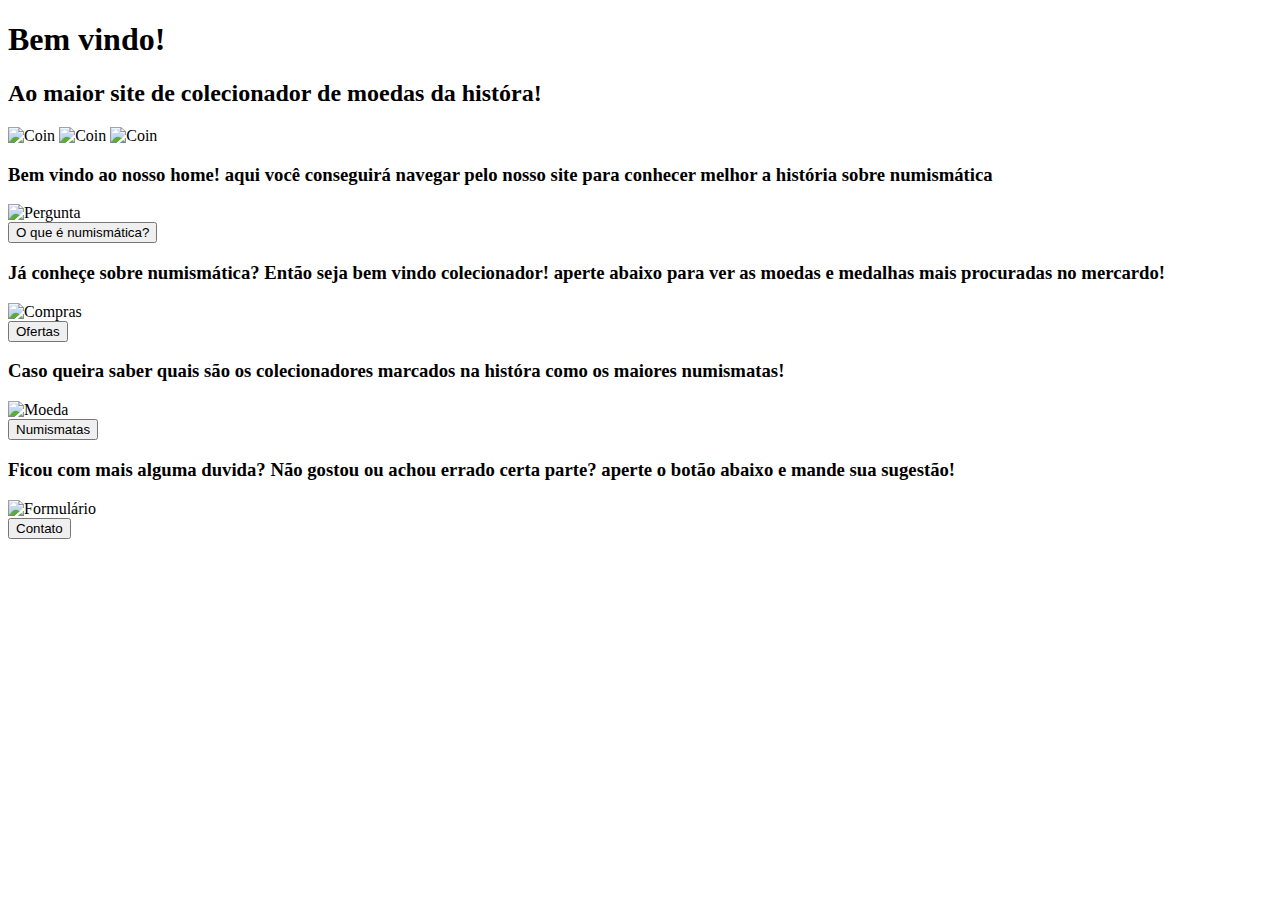
==== Index.html @ be8fb97a "Add files via upload" ====
<!DOCTYPE html>
<html lang="pt-br">
<head>
    <meta charset="UTF-8">
    <meta http-equiv="X-UA-Compatible" content="IE=edge">
    <meta name="viewport" content="width=device-width, initial-scale=1.0">
    <link rel="icon" type="image/x-icon" href="IMG/coin.gif">
    <link rel="stylesheet" href="CSS/style.css">
    <title> Home </title>
</head>
<header> <h1> Bem vindo!</h1>
    <h2> Ao maior site de colecionador de moedas da históra! </h2>
</header>
<img src="IMG/coin.gif" alt="Coin" id="coin1">
<img src="IMG/coin.gif" alt="Coin" id="coin2">
<img src="IMG/coin.gif" alt="Coin" id="coin3">
<body>
    <section class="home"> 
        <h3> Bem vindo ao nosso home! aqui você conseguirá navegar pelo nosso site para conhecer melhor a história sobre numismática </h3>
        <img src="IMG/question.png" alt="Pergunta" id="pergunta">
        <br>
        <a href="lore.html">
            <button> O que é numismática? </button>
            </a>
            <br>
            <h3> Já conheçe sobre numismática? Então seja bem vindo colecionador! aperte abaixo para ver as moedas e medalhas mais procuradas no mercardo!</h3>        
            <img src="IMG/carrinho.png" alt="Compras" id="carrinho">
            <br>
            <a href="mercado.html">
                <button> Ofertas </button>
                </a>
                <br>
                <h3> Caso queira saber quais são os colecionadores marcados na históra como os maiores numismatas! </h3>
                <img src="IMG/moeda.png" alt="Moeda" id="moeda">
            <br>
                <a href="colecionadores.html">
                <button> Numismatas </button>
                </a>
                <br>
                <h3> Ficou com mais alguma duvida? Não gostou ou achou errado certa parte? aperte o botão abaixo e mande sua sugestão! </h3>
                <img src="IMG/form.png" alt="Formulário" id="form">
                <br>
                <a href="contato.html">
                <button> Contato </button>
        </section>
</body>
</html>
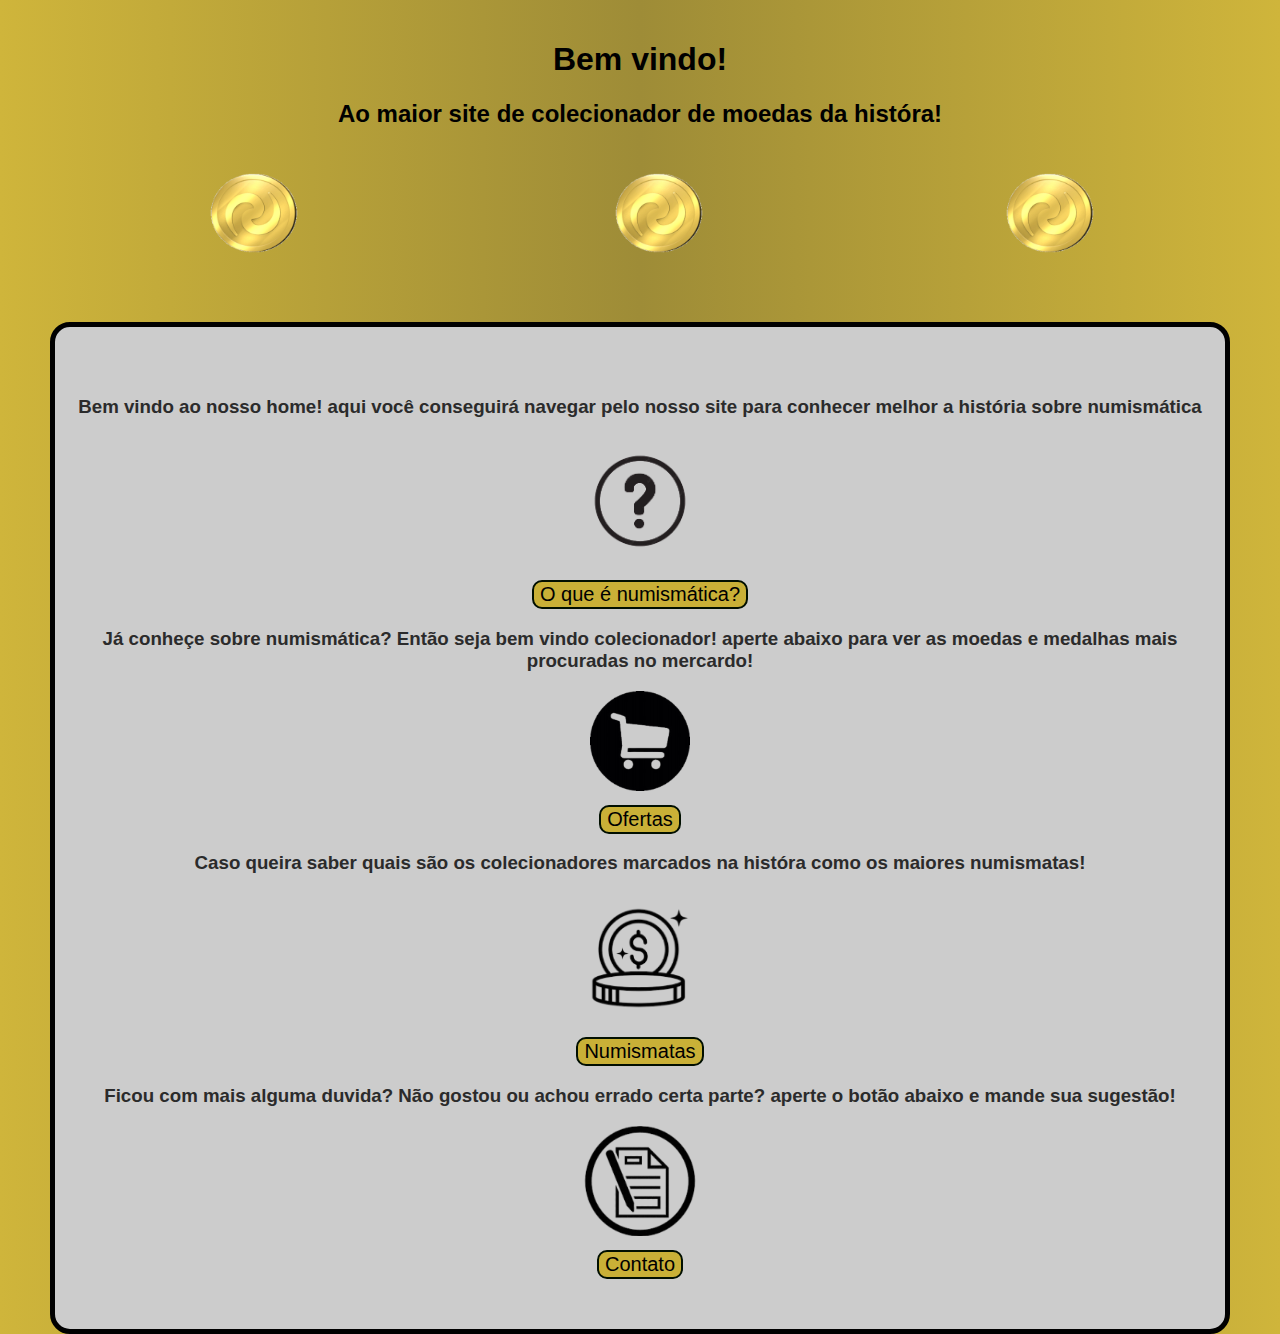
==== commit 9599f8dc: "Update Index.html" ====
--- a/Index.html
+++ b/Index.html
@@ -33,7 +33,7 @@
                 <h3> Caso queira saber quais são os colecionadores marcados na históra como os maiores numismatas! </h3>
                 <img src="IMG/moeda.png" alt="Moeda" id="moeda">
             <br>
-                <a href="colecionadores.html">
+                <a href="colecionador.html">
                 <button> Numismatas </button>
                 </a>
                 <br>
@@ -44,4 +44,4 @@
                 <button> Contato </button>
         </section>
 </body>
-</html>+</html>
--- a/CSS/style.css
+++ b/CSS/style.css
@@ -0,0 +1,73 @@
+body{
+    font-family: Arial, sans-serif;
+            margin: 0;
+            padding: 0;
+            background:linear-gradient(to right, #cfb53b, #9e8c37, #cfb53b);
+            color: rgb(43, 43, 43);
+}
+.home{
+            text-align: center;
+            padding: 50px 20px;
+            margin: 0;
+            margin-top: 60px;
+            margin-left: 50px;
+            margin-right: 50px;
+            background-color: #cccccc;
+            border-radius: 20px;
+            border: black solid 5px;
+}
+header{
+    text-align: center;
+    padding: 20px;
+    color:black;
+}
+button{
+    font-size: 20px;
+    border-radius: 10px;
+    border: 2px solid #010f00;
+    background-color: #C9B037;
+    transition-duration: 0.2s;
+}
+button:hover {
+    background-color: #AF9500; 
+    color: #5a4d00;
+    cursor: pointer;
+  }
+  #coin1{
+    width:100px;
+    height:90px;
+    position: relative;
+    left: 1000px;
+  }
+  #coin2{
+    width:100px;
+    height:90px;
+    position: relative;
+    left: 100px;
+  }
+  #coin3{
+    width:100px;
+    height:90px;
+    position: relative;
+    left: 400px;
+  }
+  #carrinho{
+    width:100px;
+    height:100px;
+    margin-bottom: 10px;
+  }
+  #pergunta{
+    width:130px;
+    height:130px;
+    margin-bottom: 10px;
+  }
+  #moeda{
+    width:130px;
+    height:130px;
+    margin-bottom: 10px;
+  }
+  #form{
+    width:170px;
+    height:110px;
+    margin-bottom: 10px;
+  }
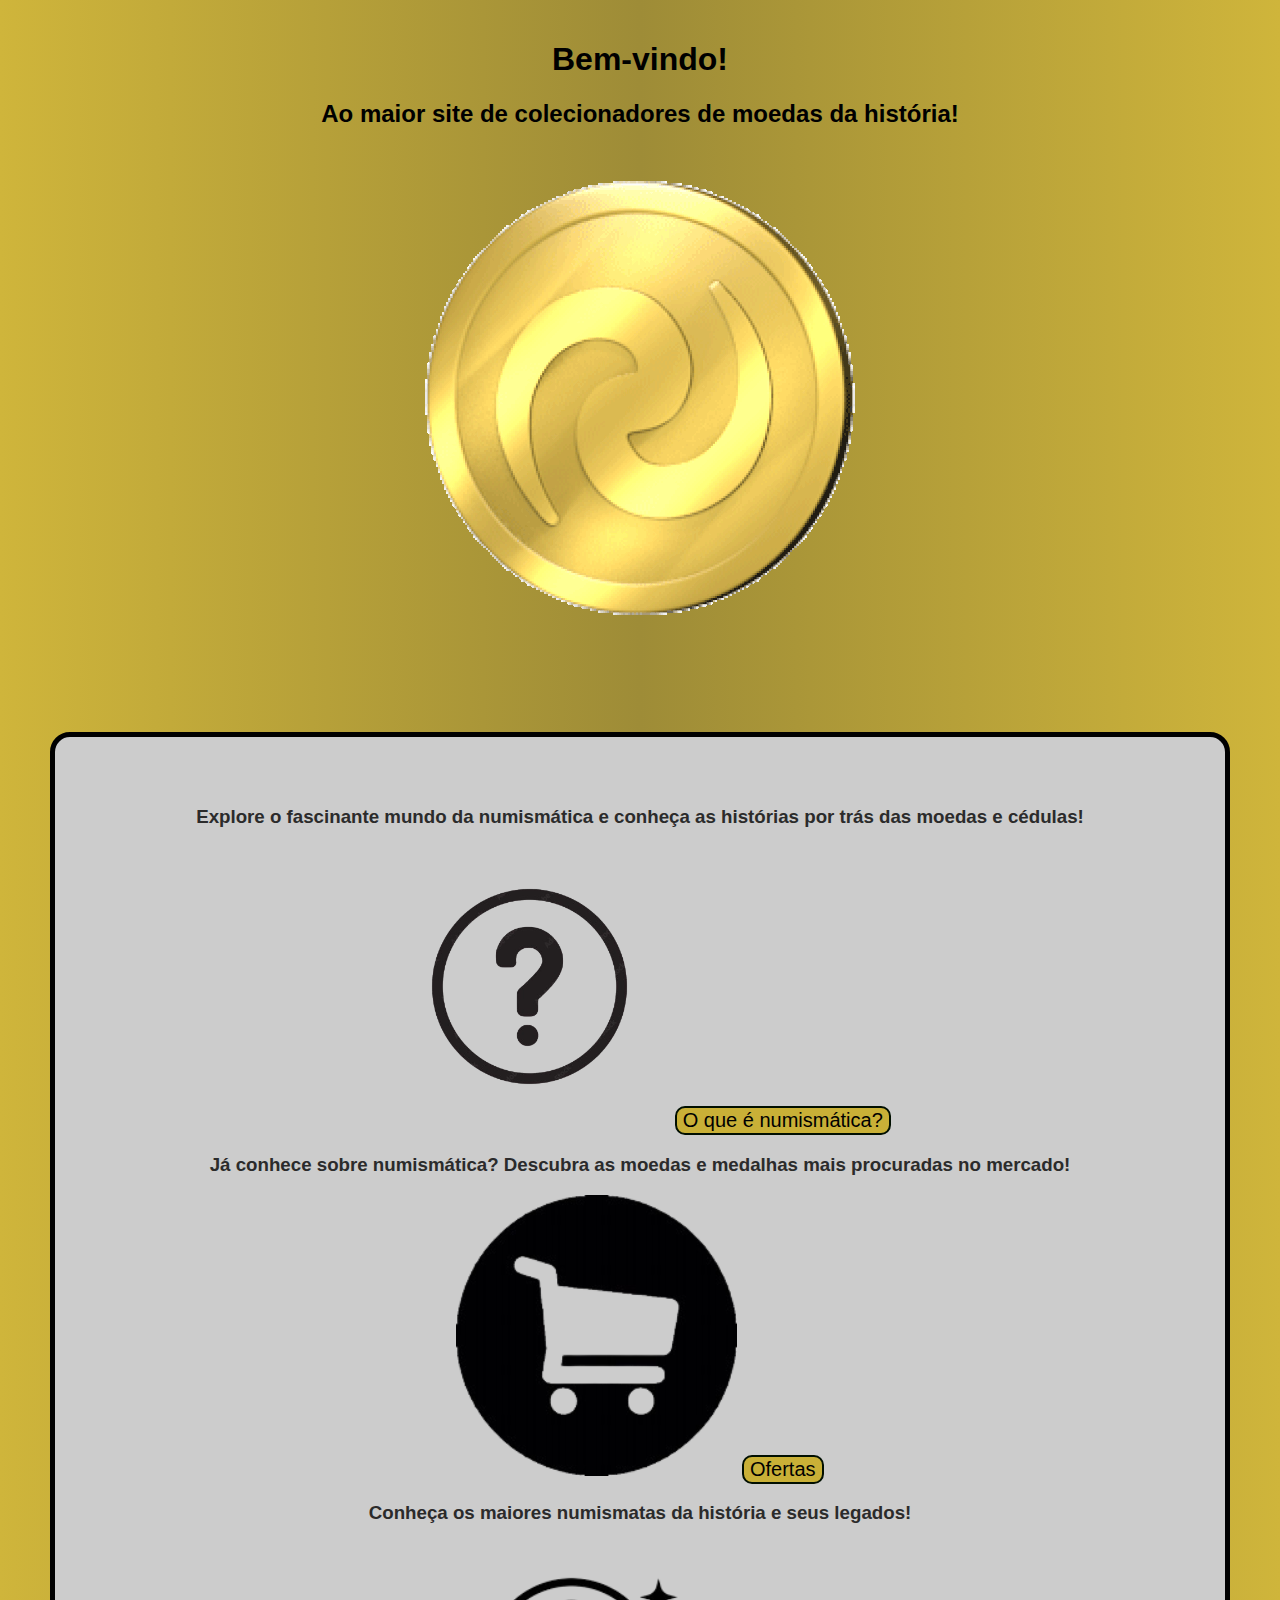
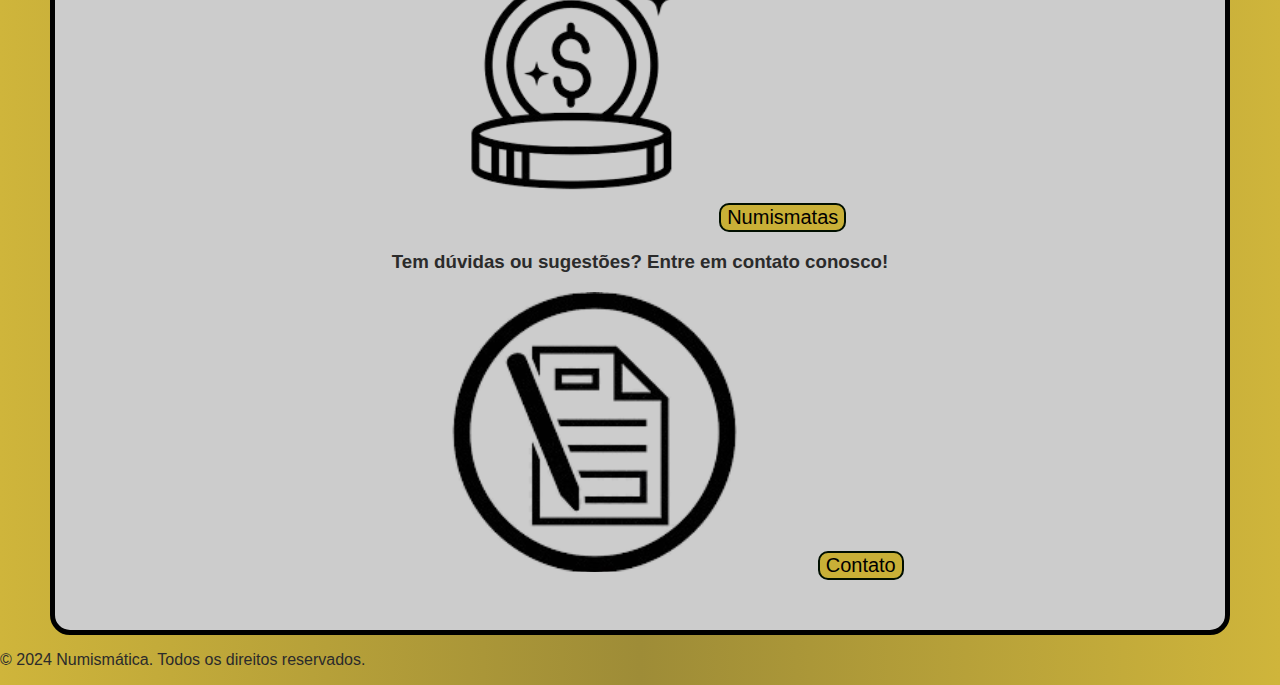
==== commit d3283c85: "Update Index.html" ====
--- a/Index.html
+++ b/Index.html
@@ -6,42 +6,49 @@
     <meta name="viewport" content="width=device-width, initial-scale=1.0">
     <link rel="icon" type="image/x-icon" href="IMG/coin.gif">
     <link rel="stylesheet" href="CSS/style.css">
-    <title> Home </title>
+    <title>Numismática - Home</title>
 </head>
-<header> <h1> Bem vindo!</h1>
-    <h2> Ao maior site de colecionador de moedas da históra! </h2>
-</header>
-<img src="IMG/coin.gif" alt="Coin" id="coin1">
-<img src="IMG/coin.gif" alt="Coin" id="coin2">
-<img src="IMG/coin.gif" alt="Coin" id="coin3">
 <body>
-    <section class="home"> 
-        <h3> Bem vindo ao nosso home! aqui você conseguirá navegar pelo nosso site para conhecer melhor a história sobre numismática </h3>
-        <img src="IMG/question.png" alt="Pergunta" id="pergunta">
-        <br>
-        <a href="lore.html">
-            <button> O que é numismática? </button>
+    <header>
+        <h1>Bem-vindo!</h1>
+        <h2>Ao maior site de colecionadores de moedas da história!</h2>
+        <div class="decorative-coins">
+            
+            <img src="IMG/coin.gif" alt="Coin" class="coin">
+            
+        </div>
+    </header>
+
+    <main>
+        <section class="home">
+            <h3>Explore o fascinante mundo da numismática e conheça as histórias por trás das moedas e cédulas!</h3>
+            <img src="IMG/question.png" alt="Pergunta" class="icon">
+            <a href="lore.html" class="button-link">
+                <button>O que é numismática?</button>
             </a>
-            <br>
-            <h3> Já conheçe sobre numismática? Então seja bem vindo colecionador! aperte abaixo para ver as moedas e medalhas mais procuradas no mercardo!</h3>        
-            <img src="IMG/carrinho.png" alt="Compras" id="carrinho">
-            <br>
-            <a href="mercado.html">
-                <button> Ofertas </button>
-                </a>
-                <br>
-                <h3> Caso queira saber quais são os colecionadores marcados na históra como os maiores numismatas! </h3>
-                <img src="IMG/moeda.png" alt="Moeda" id="moeda">
-            <br>
-                <a href="colecionador.html">
-                <button> Numismatas </button>
-                </a>
-                <br>
-                <h3> Ficou com mais alguma duvida? Não gostou ou achou errado certa parte? aperte o botão abaixo e mande sua sugestão! </h3>
-                <img src="IMG/form.png" alt="Formulário" id="form">
-                <br>
-                <a href="contato.html">
-                <button> Contato </button>
+
+            <h3>Já conhece sobre numismática? Descubra as moedas e medalhas mais procuradas no mercado!</h3>
+            <img src="IMG/carrinho.png" alt="Carrinho de compras" class="icon">
+            <a href="mercado.html" class="button-link">
+                <button>Ofertas</button>
+            </a>
+
+            <h3>Conheça os maiores numismatas da história e seus legados!</h3>
+            <img src="IMG/moeda.png" alt="Moeda histórica" class="icon">
+            <a href="colecionador.html" class="button-link">
+                <button>Numismatas</button>
+            </a>
+
+            <h3>Tem dúvidas ou sugestões? Entre em contato conosco!</h3>
+            <img src="IMG/form.png" alt="Formulário de contato" class="icon">
+            <a href="contato.html" class="button-link">
+                <button>Contato</button>
+            </a>
         </section>
+    </main>
+
+    <footer>
+        <p>&copy; 2024 Numismática. Todos os direitos reservados.</p>
+    </footer>
 </body>
 </html>
